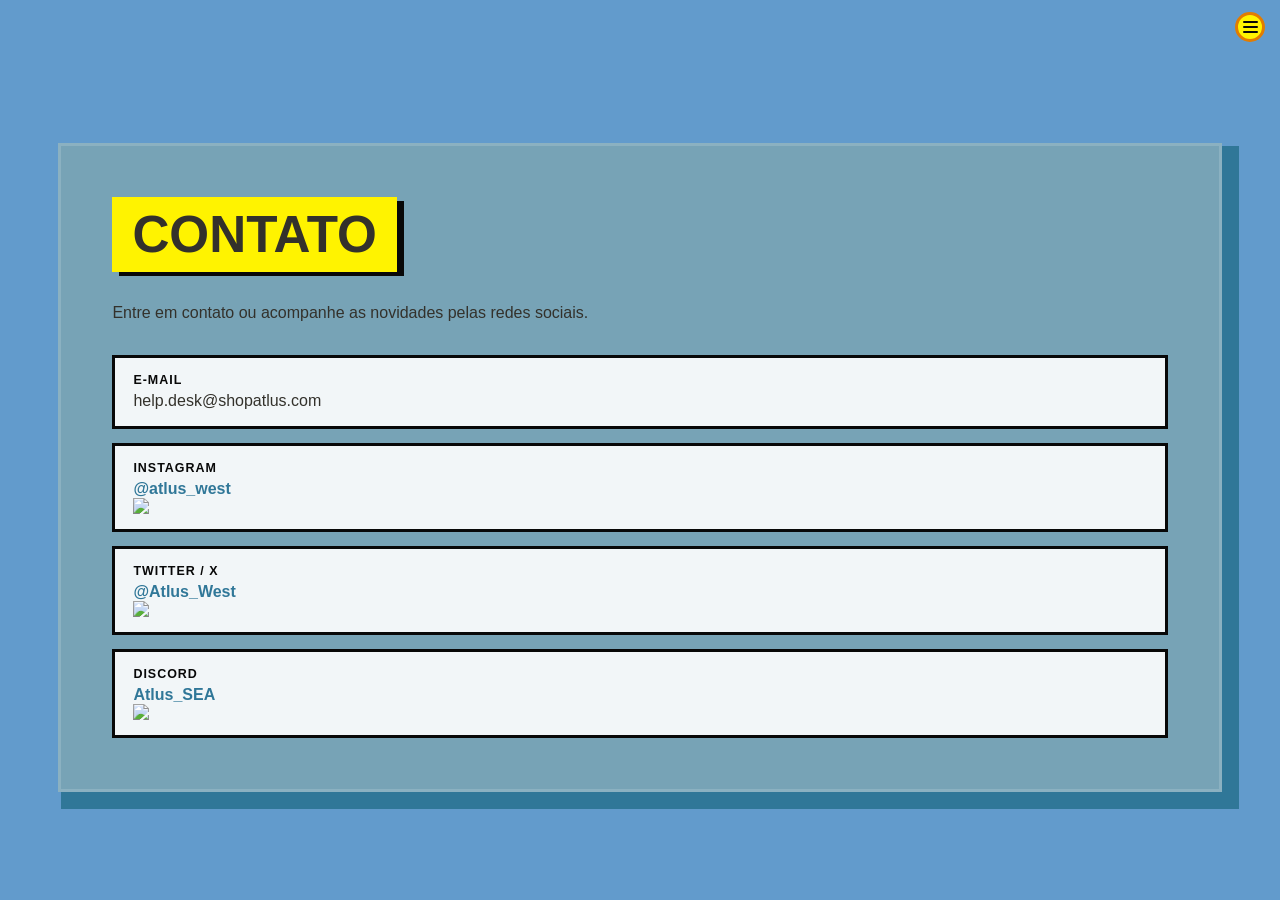
==== contato.html @ a4f97dda "Re-Adding. Recolocando, dessa vez com umas pequenas alterações." ====
<!DOCTYPE html>
<html lang="pt-BR">
<head>
  <meta charset="UTF-8">
  <meta name="viewport" content="width=device-width, initial-scale=1.0">
  <meta name="description" content="Contato — Persona 4 Revival">
  <title>Contato — Persona 4 Revival</title>
  <link rel="stylesheet" href="style2.css">
</head>
<body>
  <main class="extra-page">
    <video class="sky-bg" autoplay muted loop playsinline aria-hidden="true">
      <source src="assets/Sky_Background.mp4" type="video/mp4">
    </video>

    
<nav class="site-nav" aria-label="Navegação principal">
  <button class="menu-toggle" type="button"
          aria-expanded="false" aria-controls="menu-panel">
    <span></span>
    <span></span>
    <span></span>
    <span class="sr-only">Abrir menu</span>
  </button>

  <div class="menu-overlay" aria-hidden="true"></div>

  <aside class="menu-panel" id="menu-panel">
    <button class="menu-close" type="button" aria-label="Fechar menu">×</button>

    <div class="menu-content">
      <p class="menu-kicker">PERSONA 4</p>
      <h2>Menu</h2>

      <a href="index.html">Início</a>
      <a href="detalhes.html">Detalhes do Evento</a>
      <a href="contato.html">Contato</a>
      <a href="index.html#synopsis">Sinopse</a>
      <a href="index.html#world">Mundo da TV</a>
      <a href="index.html#combat">Combate</a>
      <a href="index.html#merch">Merch</a>
      <a href="index.html#credits">Créditos</a>
    </div>
  </aside>
</nav>


    <div class="extra-main">
      <section class="extra-card" aria-labelledby="contact-title">
        <div class="extra-card-shadow"></div>

        <div class="extra-card-inner">
          <h1 class="extra-title" id="contact-title">Contato</h1>

          <p class="extra-intro">
            Entre em contato ou acompanhe as novidades pelas redes sociais.
          </p>

          <div class="extra-fields">
            <div class="extra-field">
              <strong>E-mail</strong>
              <span>help.desk@shopatlus.com</span>
            </div>

            <div class="extra-field">
              <strong>Instagram</strong>
              <span><a href="https://www.instagram.com/atlus_west/" aria-label="Instagram">@atlus_west</a> <img src="assets/Instagram.png"> </span>
            </div>

            <div class="extra-field">
              <strong>Twitter / X</strong>
              <span><a href="https://x.com/Atlus_West" aria-label="Twitter / X">@Atlus_West</a><img src="assets/Twitter.png">    </span>
            </div>

            <div class="extra-field">
              <strong>Discord</strong>
              <span><a href="https://x.com/Atlus_West" aria-label="Discord">Atlus_SEA</a>  <img src="assets/Discord.png"> </span>
            </div>

          </div>
        </div>
      </section>
    </div>
  </main>

  <script src="script.js"></script>
</body>
</html>
---- style2.css ----
:root {
  --yellow: #fff300;
  --yellow-dark: #ffe500;
  --orange: #e27c00;
  --blue: #77A3B6;
  --blue-dark: #307798;
  --red: #c51d27;
  --red-dark: #751018;
  --brown: #70451f;
  --black: #080808;
  --white: #fff;
  --gray: #33312b;

  --content-width: min(1400px, 92%);
  --radius: 10px;
  --shadow-offset: 12px;
}


* {
  box-sizing: border-box;
}

html {
  scroll-behavior: smooth;
}

body {
  margin: 0;
  background: var(--yellow);
  color: var(--white);
  font-family: Arial, Helvetica, sans-serif;
  overflow-x: hidden;
}

img,
video {
  display: block;
  max-width: 100%;
}

button,
a {
  font: inherit;
}

a {
  color: inherit;
  text-decoration: none;
}

.sr-only {
  position: absolute;
  width: 1px;
  height: 1px;
  padding: 0;
  margin: -1px;
  overflow: hidden;
  clip: rect(0,0,0,0);
  white-space: nowrap;
  border: 0;
}

.hero {
  position: relative;
  min-height: 100vh;
  overflow: hidden;
  isolation: isolate;
  background: #6aa8dd;
}

.sky-bg {
  position: absolute;
  inset: 0;
  width: 100%;
  height: 100%;
  object-fit: cover;
  z-index: -3;
}

.hero::after {
  content: "";
  position: absolute;
  inset: 0;
  background: rgba(255,255,255,.03);
  pointer-events: none;
  z-index: -2;
}

.hero-trailer {
  position: relative;
  width: 100%;
  aspect-ratio: 16 / 9;
  margin: 0 auto;
  overflow: hidden;
}

.trailer-bg {
  position: absolute;
  inset: 0;
  width: 100%;
  height: 100%;
  object-fit: cover;
}

.yu-video {
  position: absolute;
  width: 100%;
  height: 118%;
  left: -7%;
  bottom: -1%;

  object-fit: contain;
  object-position: bottom right;
  z-index: 3;
}

.p4r-logo {
  position: absolute;
  width: 25%;
  right: 7%;
  top: 55%;
  transform: translateY(-50%);

  z-index: 4;
}

.hero-decoration {
  position: absolute;
  z-index: 2;
  pointer-events: none;
}

.hero-decoration--tl {
  top: 0;
  left: 0;
  width: 60%;
}

.hero-decoration--br {
  left: 0;
  top: -8%;
  width: 100%;
}



/* meu menuzin */

.site-nav {
  position: fixed;
  inset: 0;
  z-index: 100;
  pointer-events: none;
}

.menu-toggle {
  pointer-events: auto;
  position: absolute;
  top: 12px;
  right: 15px;

  width: 30px;
  height: 30px;
  border: 3px solid var(--orange);
  border-radius: 50%;
  background: var(--yellow);

  display: grid;
  place-content: center;
  gap: 3px;

  cursor: pointer;
  z-index: 110;
}

.menu-toggle span:not(.sr-only) {
  display: block;
  width: 15px;
  height: 2px;
  background: var(--black);
  border-radius: 99px;
}

.menu-overlay {
  position: absolute;
  inset: 0;
  background: rgba(15, 60, 150, .72);
  opacity: 0;
  visibility: hidden;
  transition: .35s ease;
  pointer-events: none;
}

.menu-panel {
  pointer-events: auto;
  position: absolute;
  top: 0;
  right: 0;

  width: min(48%, 700px);
  min-width: 340px;
  height: 100%;

  background: var(--orange);
  clip-path: polygon(18% 0, 100% 0, 100% 100%, 0 100%, 0 20%);

  transform: translateX(105%);
  transition: transform .45s cubic-bezier(.7,0,.2,1);
}

.menu-content {
  width: 70%;
  margin-left: auto;
  padding: 110px 8% 40px 20px;
}

.menu-kicker {
  margin: 0 0 10px;
  font-size: .8rem;
  letter-spacing: .3em;
}

.menu-content h2 {
  margin: 0 0 45px;
  font-size: clamp(3rem, 7%, 7rem);
  line-height: .8;
}

.menu-content a {
  display: block;
  padding: 12px 0;
  font-size: clamp(1.2rem, 2%, 2rem);
  font-weight: 800;
  text-transform: uppercase;
  transition: transform .2s;
}

.menu-content a:hover {
  transform: translateX(-8px);
}

.menu-close {
  position: absolute;
  top: 28px;
  right: 28px;
  width: 50px;
  height: 50px;
  border: 0;
  border-radius: 50%;
  background: var(--yellow);
  color: var(--black);
  font-size: 2rem;
  cursor: pointer;
}

.site-nav.is-open .menu-overlay {
  opacity: 1;
  visibility: visible;
  pointer-events: auto;
}

.site-nav.is-open .menu-panel {
  transform: translateX(0);
}

.release-bar {
  position: relative;
  width: 100%;
  min-height: 90px;
  background-image: url("assets/barra_cinza.png");
  background-size: cover;
  background-repeat: no-repeat;
  display: grid;
  place-items: center;
  padding: 8px;
}

.countdown {
  display: flex;
  justify-content: center;
  align-items: end;
  gap: 14px;
}

.countdown-unit {
  text-align: center;
}

.countdown-label {
  display: block;
  margin-bottom: 2px;
  color: var(--white);
  font-size: .55rem;
  font-weight: 800;
  text-transform: uppercase;
}

.countdown-unit strong {
  display: grid;
  place-items: center;

  width: clamp(35px, 6%, 82px);
  height: clamp(35px, 6%, 82px);

  background: var(--yellow);
  color: var(--black);
  border: 3px solid var(--orange);

  font-size: clamp(1.2rem, 3%, 2.2rem);
  line-height: 1;
}

/* Seção de info aq */











.info-section {
  position: relative;
  isolation: isolate;

  width: min(1500px, 92%);

  margin: 1px auto;

  padding: 70px 60px;

  display: block;

  overflow: hidden;

}

/* Genuinamente... Talvez separar em tantas partes
não tenha sido boa ideia. Ahhghhgggghg whatever, ja editei muita
coisa nesse ponto mesmo */


.info-text-card {
  position: relative;
  width: 100%;
  z-index: 2;
}

.text-content {
    position: relative;
    z-index: 5;

    display: flex;
    flex-direction: column;

    justify-content: space-between;

    min-height: 100%;
}

.card-inner {
  position: relative;
  z-index: 1;

  display: grid;

  gap: 10px;

  min-height: 600px;

  padding: 4px;

  background: var(--blue);

  border: 3px solid rgba(255, 255, 255, .12);

  overflow: hidden;
}

.card-inner--blue {
  background: var(--blue);
}

.card-inner--red {
  background: var(--red);
}

.card-inner--yellow {
  background: var(--yellow);
  color: var(--black);
}

.solid-shadow {
  position: absolute;
  inset: 0;
  transform: translate(7px, 7px);
  z-index: 0;
}

.solid-shadow--yellow {
  background: var(--blue-dark);
}

.solid-shadow--red {
  background: var(--red-dark);
}

.solid-shadow--yellow-dark {
  background: var(--orange);
}

.section-title {
  display: inline-block;
  position: relative;
  margin: 0 0 1px;
  padding: 12px 22px;

  font-size: clamp(1.6rem, 3%, 3rem);
  line-height: 1;
  font-weight: 900;
  text-transform: uppercase;
}

.section-title--yellow {
  background: var(--yellow);
  color: var(--gray);
  box-shadow: 7px 4px 0 var(--black);
}

.section-title--red {
  background: var(--red);
  color: var(--white);
  box-shadow: 7px 4px 0 var(--red-dark);
}

.section-title--black {
  background: var(--blue-dark);
  color: var(--white);
  box-shadow: 7px 4px 0 var(--blue);
}

.synopse {
  margin: 0;
  font-size: clamp(1rem, 1.4%, 1.35rem);
  line-height: 1.75;
  color: var(--gray)
}

.media-grid {
  position: relative;

    width: 100%;
    height: 100%;
    min-height: 130%;
    z-index: 4;
    margin: 10px;
}

.media-slot {
  position: relative;

    width: 78%;
    aspect-ratio: 16 / 9;

    display: grid;
    place-items: center;

    background: rgba(0, 0, 0, .35);

    border: 3px solid rgba(255, 255, 255, .75);

    font-size: .8rem;
    font-weight: 900;
    letter-spacing: .12em;
}


.yellow-area {
  position: relative;
  min-height: 800px;
  padding: 120px 4%;
  background: var(--yellow);
  color: var(--black);
  overflow: hidden;
}

.decorations {
  position: absolute;
  inset: 0;
  pointer-events: none;
}

.decorations img {
  position: absolute;
  width: 160px;
  max-width: 20%;
}

.decorations img:nth-child(1) {
  top: 7%;
  left: 5%;
}

.decorations img:nth-child(2) {
  top: 38%;
  right: 5%;
}

.decorations img:nth-child(3) {
  bottom: 5%;
  left: 22%;
}

.merch-card {
  position: relative;
  z-index: 2;

  width: min(1100px, 90%);
  margin: auto;
  padding: clamp(30px, 5%, 70px);

  background: var(--brown);
  color: var(--white);

  display: grid;
  grid-template-columns: 1fr 1fr;
  gap: 50px;
  align-items: center;
}

.eyebrow {
  font-size: .8rem;
  font-weight: 900;
  letter-spacing: .3em;
}

.merch-card h2 {
  font-size: clamp(2rem, 5%, 5rem);
  line-height: .9;
  margin: 15px 0 25px;
}

.merch-copy p {
  line-height: 1.7;
}

.merch-image {
  width: 100%;
  background: rgba(0,0,0,.25);
}

.footer {
  min-height: 350px;
  padding: 70px 5%;

  background: var(--black);
  color: var(--white);

  display: flex;
  justify-content: space-between;
  align-items: center;
  gap: 50px;
}

.footer-left {
  max-width: 650px;
}

.footer-platforms {
  font-size: 1.3rem;
  font-weight: 900;
  max-width: 30%
}

.keywords {
  display: flex;
  flex-wrap: wrap;
  gap: 8px;
  margin: 30px 0;
}

.keywords span {
  padding: 7px 10px;
  background: var(--white);
  color: var(--black);
  font-size: .7rem;
  font-weight: 900;
}

.footer-logos {
  display: flex;
  align-items: center;
  gap: 35px;
}

.footer-logos img {
  width: 150px;
  max-width: 25%;
  object-fit: contain;
}

@media (max-width: 900px) {

  .hero {
    min-height: auto;
  }

  .hero-trailer {
    margin-top: 0px;
  }
/* sabe, copia e cola de um desses blocos
  pro outro tem seu preço, por causa de um margin
  top aqui, eu fiquei 40 minutos procurando o por
  que diabos tinha um espaço vazio na seção inicial.
  Eu vou deixar aqui como 0 ao invés de apagar em
  respeito a este monumento.  */
  .info-section {
    min-height: auto;
    padding: 30px 6%;
  }

  .media-grid--three,
  .media-grid--two {
    width: 100%;
    gap: 35px;
  }

  .media-grid--three .media-slot,
  .media-grid--two .media-slot {
    justify-self: center;
  }

  .menu-panel {
    width: 82%;
  }

  .menu-content {
    width: 75%;
  }

  .merch-card {
    grid-template-columns: 1fr;
  }

  .footer {
    flex-direction: column;
    align-items: flex-start;
  }
}




.extra-page {
  min-height: 100vh;
  position: relative;
  isolation: isolate;
  overflow-x: hidden;
  background: #6aa8dd;
}

.extra-page .sky-bg {
  position: fixed;
  inset: 0;
  width: 100%;
  height: 100%;
  object-fit: cover;
  z-index: -3;
}

.extra-page::after {
  content: "";
  position: fixed;
  inset: 0;
  background: rgba(0, 0, 0, .08);
  z-index: -2;
  pointer-events: none;
}

.extra-main {
  width: min(1200px, 92%);
  min-height: 100vh;
  margin: 0 auto;
  padding: 90px 0 55px;
  display: flex;
  align-items: center;
  justify-content: center;
}

.extra-card {
  position: relative;
  width: 100%;
  padding: 7px;
  z-index: 2;
}

.extra-card-shadow {
  position: absolute;
  inset: 0;
  transform: translate(10px, 10px);
  background: var(--blue-dark);
}

.extra-card-inner {
  position: relative;
  min-height: 560px;
  padding: clamp(24px, 4vw, 55px);
  background: var(--blue);
  border: 3px solid rgba(255,255,255,.15);
  color: var(--gray);
}

.extra-title {
  display: inline-block;
  margin: 0 0 28px;
  padding: 12px 20px;
  background: var(--yellow);
  color: var(--gray);
  box-shadow: 7px 4px 0 var(--black);
  font-size: clamp(1.7rem, 4vw, 3.3rem);
  line-height: 1;
  font-weight: 900;
  text-transform: uppercase;
}

.extra-intro {
  margin: 0 0 28px;
  max-width: 850px;
  line-height: 1.65;
}

.extra-fields {
  display: grid;
  gap: 14px;
}

.extra-field {
  padding: 15px 18px;
  min-height: 58px;
  background: rgba(255,255,255,.9);
  border: 3px solid var(--black);
  color: var(--gray);
}

.extra-field strong {
  display: block;
  margin-bottom: 5px;
  color: var(--black);
  font-size: .78rem;
  letter-spacing: .08em;
  text-transform: uppercase;
}

.extra-field span {
  display: block;
  min-height: 1.2em;
}

.extra-field a {
  color: var(--blue-dark);
  font-weight: 700;
}

.details-top {
  display: grid;
  grid-template-columns: minmax(190px, 290px) 1fr;
  gap: 32px;
  align-items: start;
}

.cover-slot {
  width: 100%;
  aspect-ratio: 2 / 3;
  display: grid;
  place-items: center;
  overflow: hidden;
  background: rgba(0,0,0,.35);
  border: 3px solid rgba(255,255,255,.85);
  color: var(--white);
  font-size: .75rem;
  font-weight: 900;
  letter-spacing: .12em;
  text-align: center;
}

.cover-slot img {
  width: 100%;
  height: 100%;
  object-fit: cover;
}

.details-fields {
  display: grid;
  gap: 12px;
}

.carousel-wrap {
  margin-top: 38px;
}

.carousel-title {
  margin: 0 0 14px;
  color: var(--white);
  font-size: 1rem;
  font-weight: 900;
  letter-spacing: .08em;
  text-transform: uppercase;
}

.carousel {
  position: relative;
  display: grid;
  grid-template-columns: auto 1fr auto;
  align-items: center;
  gap: 10px;
}

.carousel-window {
  overflow: hidden;
  border: 3px solid rgba(255,255,255,.85);
  background: rgba(0,0,0,.35);
}

.carousel-track {
  display: flex;
  transition: transform .35s ease;
}

.carousel-slide {
  min-width: 100%;
  aspect-ratio: 16 / 8;
  display: grid;
  place-items: center;
  color: var(--white);
  font-size: .75rem;
  font-weight: 900;
  letter-spacing: .1em;
  text-align: center;
}

.carousel-slide img {
  width: 100%;
  height: 100%;
  object-fit: cover;
}

.carousel-btn {
  width: 42px;
  height: 42px;
  border: 0;
  border-radius: 50%;
  background: var(--yellow);
  color: var(--black);
  font-size: 1.5rem;
  font-weight: 900;
  cursor: pointer;
}

.carousel-btn:hover {
  transform: scale(1.05);
}

@media (max-width: 700px) {
  .extra-main {
    padding: 80px 0 35px;
  }

  .extra-card-inner {
    min-height: auto;
  }

  .details-top {
    grid-template-columns: 1fr;
  }

  .cover-slot {
    width: min(260px, 100%);
    margin: 0 auto;
  }

  .carousel {
    grid-template-columns: 34px 1fr 34px;
  }

  .carousel-btn {
    width: 34px;
    height: 34px;
    font-size: 1.1rem;
  }
}
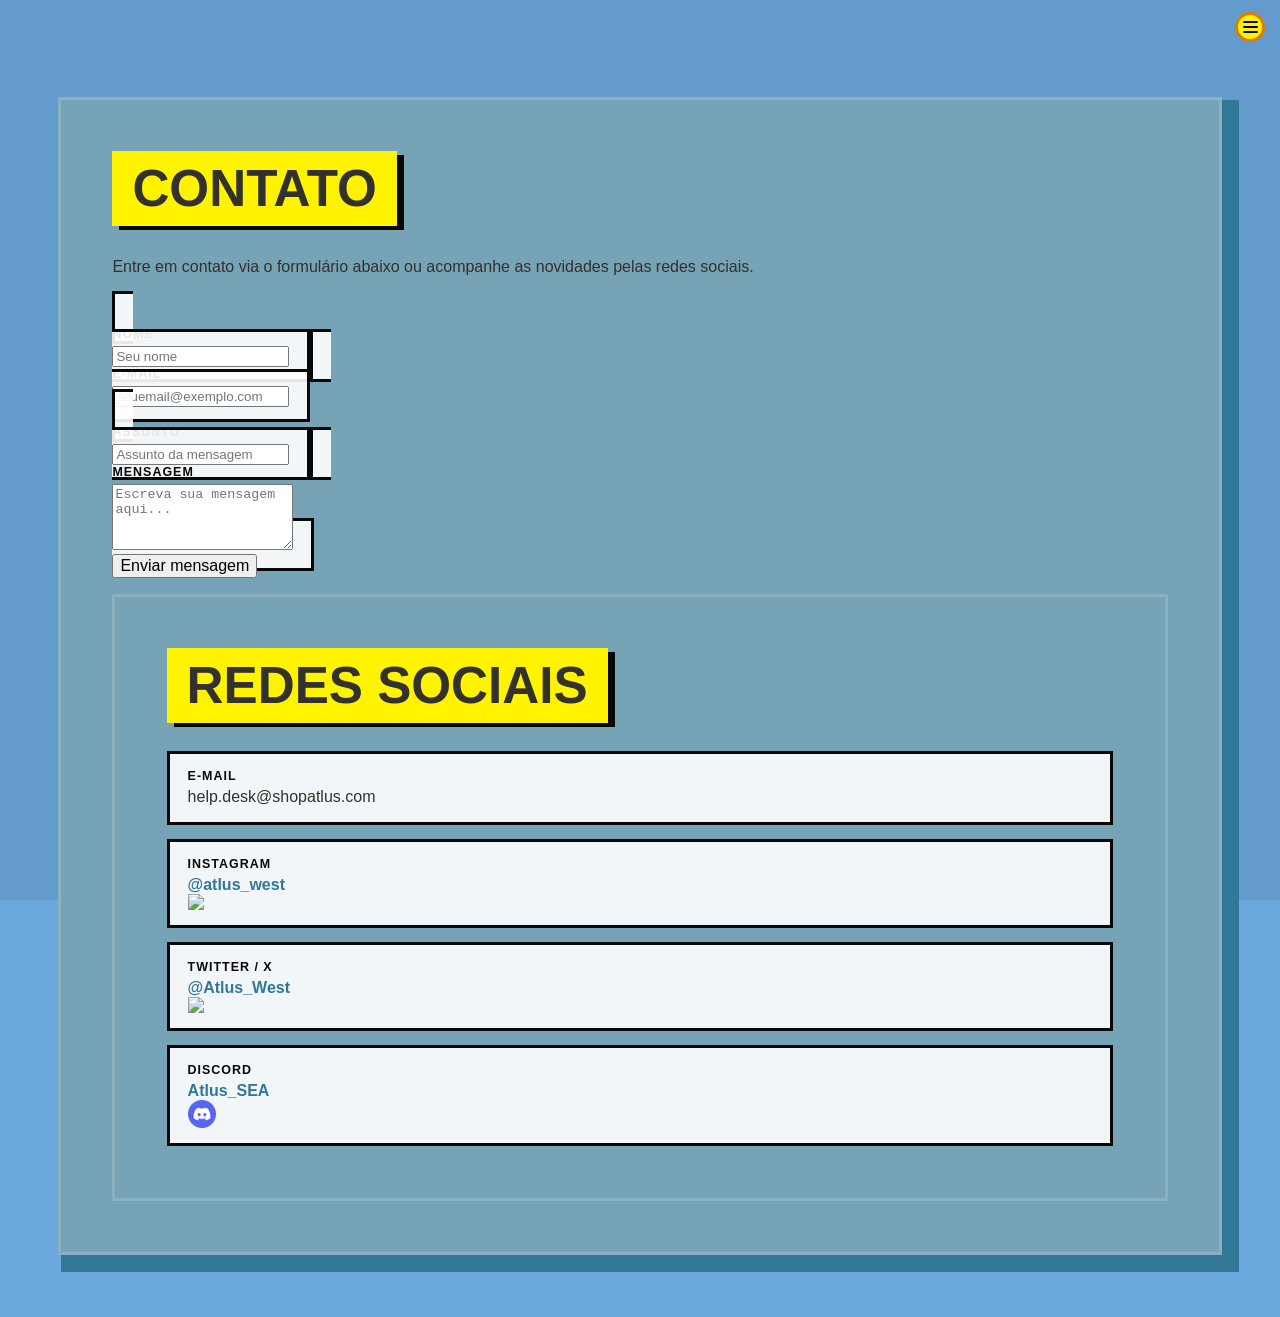
==== commit c8701708: "att_V3" ====
--- a/contato.html
+++ b/contato.html
@@ -35,11 +35,6 @@
       <a href="index.html">Início</a>
       <a href="detalhes.html">Detalhes do Evento</a>
       <a href="contato.html">Contato</a>
-      <a href="index.html#synopsis">Sinopse</a>
-      <a href="index.html#world">Mundo da TV</a>
-      <a href="index.html#combat">Combate</a>
-      <a href="index.html#merch">Merch</a>
-      <a href="index.html#credits">Créditos</a>
     </div>
   </aside>
 </nav>
@@ -53,11 +48,46 @@
           <h1 class="extra-title" id="contact-title">Contato</h1>
 
           <p class="extra-intro">
-            Entre em contato ou acompanhe as novidades pelas redes sociais.
+            Entre em contato via o formulário abaixo ou acompanhe as novidades pelas redes sociais.
           </p>
+          
+          <form class="contact-form" id="contact-form" novalidate>
+            <div class="form-row">
+              <label class="extra-field">
+                <strong for="nome">Nome</strong>
+                <input id="nome" name="nome" type="text" autocomplete="name"
+                       placeholder="Seu nome" required>
+              </label>
+              <label class="extra-field">
+                <strong for="email">E-mail</strong>
+                <input id="email" name="email" type="email" autocomplete="email"
+                       placeholder="seuemail@exemplo.com" required>
+              </label>
+            </div>
+            <label class="extra-field">
+              <strong for="assunto">Assunto</strong>
+              <input id="assunto" name="assunto" type="text"
+                     placeholder="Assunto da mensagem" required>
+            </label>
+            <label class="extra-field">
+              <strong for="mensagem">Mensagem</strong>
+              <textarea id="mensagem" name="mensagem" rows="4"
+                        placeholder="Escreva sua mensagem aqui..." required></textarea>
+            </label>
+            <div class="form-actions">
+              <button class="form-submit" type="submit">Enviar mensagem</button>
+              <p class="form-status" id="form-status" role="status" aria-live="polite"></p>
+            </div>
+          </form>
+          
+          <div class="extra-card-inner">
+          <h1 class="extra-title" id="contact-title">Redes sociais</h1>
+
 
           <div class="extra-fields">
             <div class="extra-field">
+              
+              
               <strong>E-mail</strong>
               <span>help.desk@shopatlus.com</span>
             </div>
@@ -83,6 +113,6 @@
     </div>
   </main>
 
-  <script src="script.js"></script>
+  <script src="script2.js"></script>
 </body>
 </html>
